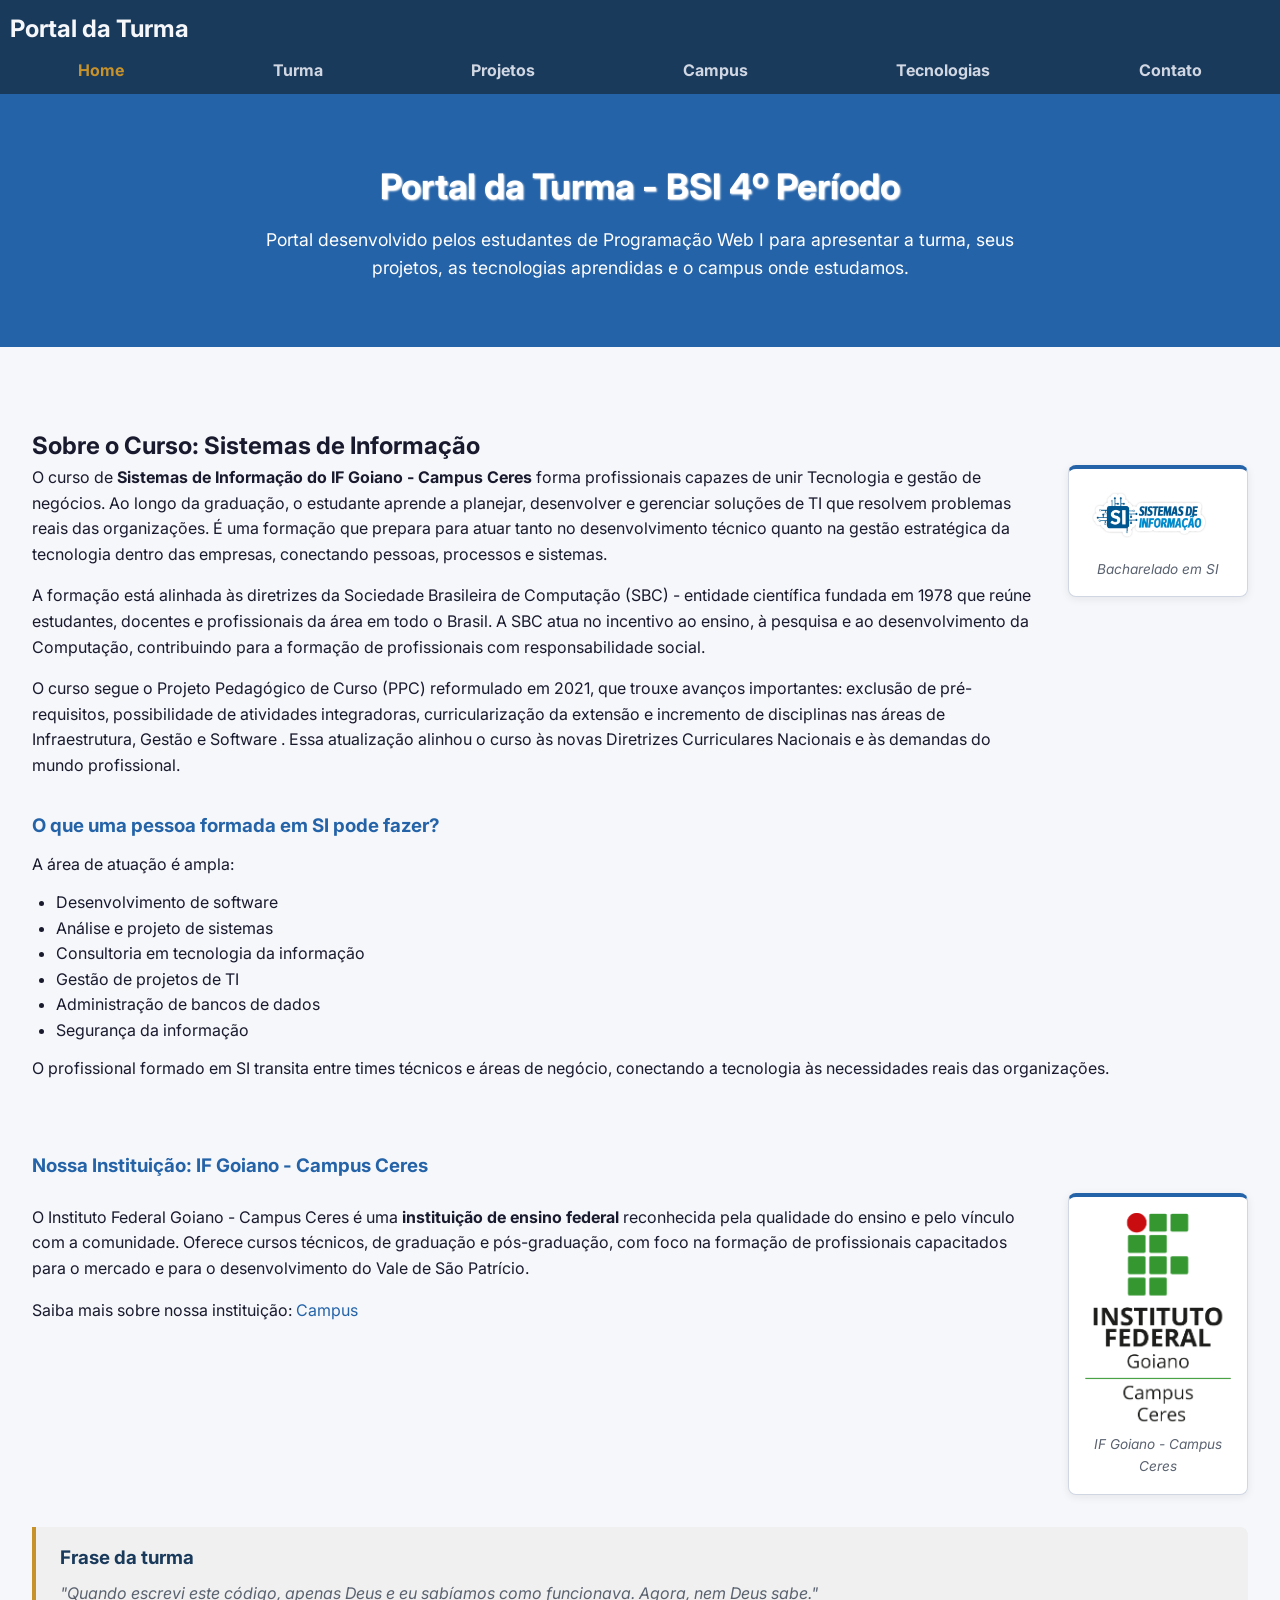
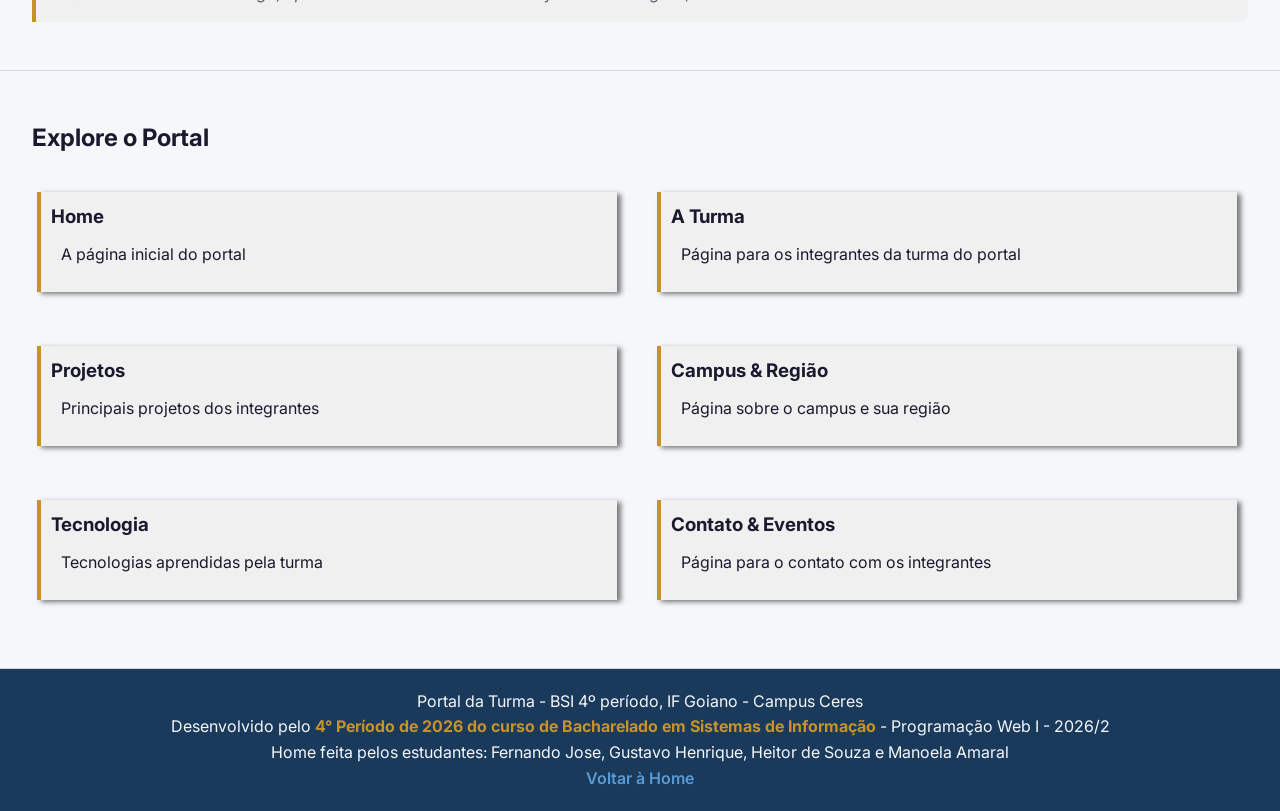
==== portal-bsi/index.html @ 042b1d0b "Organização das pastas, Readmi com a descrição do Extra, alguns correções no código" ====
<!doctype html>
<html lang="pt-br">
  <head>
    <meta charset="UTF-8" />
    <meta name="viewport" content="width=device-width, initial-scale=1.0" />
    <title>Home | Portal da Turma - BSI</title>

    <link rel="preconnect" href="https://fonts.googleapis.com" />
    <link rel="preconnect" href="https://fonts.gstatic.com" crossorigin />
    <link
      rel="stylesheet"
      href="https://fonts.googleapis.com/css2?family=Inter:wght@400;600;700&display=swap"
    />
    <link rel="stylesheet" href="style.css" />
  </head>
  <body>
    <header id="cabecalho">
      <nav id="menu-principal" aria-label="Navegação principal">
        <a href="index.html" id="nome-cabecalho">Portal da Turma</a>
        <ul>
          <li>
            <a href="index.html" class="link-nav ativo" aria-current="page"
              >Home</a
            >
          </li>
          <li><a href="turma.html" class="link-nav">Turma</a></li>
          <li><a href="projetos.html" class="link-nav">Projetos</a></li>
          <li><a href="campus.html" class="link-nav">Campus</a></li>
          <li><a href="tecnologias.html" class="link-nav">Tecnologias</a></li>
          <li><a href="contato.html" class="link-nav">Contato</a></li>
        </ul>
      </nav>
    </header>

    <main id="conteudo-principal">
      <section class="hero">
        <h1>Portal da Turma - BSI 4º Período</h1>
        <h2>
          Portal desenvolvido pelos estudantes de Programação Web I para
          apresentar a turma, seus projetos, as tecnologias aprendidas e o
          campus onde estudamos.
        </h2>
      </section>

      <section id="sobre-curso" class="secao">
        <h2 class="titulo-secao">Sobre o Curso: Sistemas de Informação</h2>

        <article class="bloco-sobre">
          <article class="texto-curso">
            <p>
              O curso de
              <strong
                >Sistemas de Informação do IF Goiano - Campus Ceres</strong
              >
              forma profissionais capazes de unir Tecnologia e gestão de
              negócios. Ao longo da graduação, o estudante aprende a planejar,
              desenvolver e gerenciar soluções de TI que resolvem problemas
              reais das organizações. É uma formação que prepara para atuar
              tanto no desenvolvimento técnico quanto na gestão estratégica da
              tecnologia dentro das empresas, conectando pessoas, processos e
              sistemas.
            </p>

            <p>
              A formação está alinhada às diretrizes da Sociedade Brasileira de
              Computação (SBC) - entidade científica fundada em 1978 que reúne
              estudantes, docentes e profissionais da área em todo o Brasil. A
              SBC atua no incentivo ao ensino, à pesquisa e ao desenvolvimento
              da Computação, contribuindo para a formação de profissionais com
              responsabilidade social.
            </p>

            <p>
              O curso segue o Projeto Pedagógico de Curso (PPC) reformulado em
              2021, que trouxe avanços importantes: exclusão de pré-requisitos,
              possibilidade de atividades integradoras, curricularização da
              extensão e incremento de disciplinas nas áreas de Infraestrutura,
              Gestão e Software . Essa atualização alinhou o curso às novas
              Diretrizes Curriculares Nacionais e às demandas do mundo
              profissional.
            </p>
          </article>
          <figure class="figura-logo">
            <img
              src="img/sistemas_info.png"
              alt="Logomarca do curso de Sistemas de Informação"
              width="350"
              height="150"
            />
            <figcaption>Bacharelado em SI</figcaption>
          </figure>
        </article>

        <h3 class="subtitulo-secao">
          O que uma pessoa formada em SI pode fazer?
        </h3>
        <p class="texto-sobre">A área de atuação é ampla:</p>
        <ul class="lista-atuacao">
          <li>Desenvolvimento de software</li>
          <li>Análise e projeto de sistemas</li>
          <li>Consultoria em tecnologia da informação</li>
          <li>Gestão de projetos de TI</li>
          <li>Administração de bancos de dados</li>
          <li>Segurança da informação</li>
        </ul>
        <p class="texto-sobre">
          O profissional formado em SI transita entre times técnicos e áreas de
          negócio, conectando a tecnologia às necessidades reais das
          organizações.
        </p>
        <br />

        <h3 class="subtitulo-secao">
          Nossa Instituição: IF Goiano - Campus Ceres
        </h3>

        <article class="bloco-sobre">
          <article class="texto-curso">
            <p class="texto-sobre">
              O Instituto Federal Goiano - Campus Ceres é uma
              <strong>instituição de ensino federal</strong> reconhecida pela
              qualidade do ensino e pelo vínculo com a comunidade. Oferece
              cursos técnicos, de graduação e pós-graduação, com foco na
              formação de profissionais capacitados para o mercado e para o
              desenvolvimento do Vale de São Patrício.
            </p>

            <p class="texto-sobre">
              Saiba mais sobre nossa instituição:
              <a id="link-campus" href="campus.html">Campus</a>
            </p>
          </article>
          <figure class="figura-logo">
            <img
              src="img/ifgoiano_campus_ceres.png"
              alt="Logomarca do IF Goiano - Campus Ceres"
              width="120"
              height="175"
            />
            <figcaption>IF Goiano - Campus Ceres</figcaption>
          </figure>
        </article>

        <aside class="aside-turma" aria-label="Frase da turma">
          <h3>Frase da turma</h3>
          <p>
            "Quando escrevi este código, apenas Deus e eu sabíamos como
            funcionava. Agora, nem Deus sabe."
          </p>
        </aside>
      </section>

      <!-- Cards de exploração -->
      <section id="explorar" class="secao">
        <h2>Explore o Portal</h2>

        <a href="index.html" class="link-exploracao">
          <article class="card-exploracao">
            <h3>Home</h3>
            <p>A página inicial do portal</p>
          </article>
        </a>
        <a href="turma.html" class="link-exploracao">
          <article class="card-exploracao">
            <h3>A Turma</h3>
            <p>Página para os integrantes da turma do portal</p>
          </article>
        </a>
        <a href="projetos.html" class="link-exploracao">
          <article class="card-exploracao">
            <h3>Projetos</h3>
            <p>Principais projetos dos integrantes</p>
          </article>
        </a>
        <a href="campus.html" class="link-exploracao">
          <article class="card-exploracao">
            <h3>Campus & Região</h3>
            <p>Página sobre o campus e sua região</p>
          </article>
        </a>
        <a href="tecnologias.html" class="link-exploracao">
          <article class="card-exploracao">
            <h3>Tecnologia</h3>
            <p>Tecnologias aprendidas pela turma</p>
          </article>
        </a>
        <a href="contato.html" class="link-exploracao">
          <article class="card-exploracao">
            <h3>Contato & Eventos</h3>
            <p>Página para o contato com os integrantes</p>
          </article>
        </a>
      </section>
    </main>

    <footer id="rodape">
      <p>Portal da Turma - BSI 4º período, IF Goiano - Campus Ceres</p>
      <p>
        Desenvolvido pelo
        <strong>
          4° Período de 2026 do curso de Bacharelado em Sistemas de
          Informação</strong
        >
        - Programação Web I - 2026/2
      </p>
      <p>
        Home feita pelos estudantes: Fernando Jose, Gustavo Henrique, Heitor de
        Souza e Manoela Amaral
      </p>
      <a href="index.html" class="link-rodape">Voltar à Home</a>
    </footer>
  </body>
</html>
---- portal-bsi/style.css ----
:root {
  --azul: #1a3a5c;
  --azul2: #2563a8;
  --azul3: #5b9bd5;
  --dourado: #c8922a;
  --fundo: #f5f7fa;
  --fundo2: #f0f0f0;
  --fundo3: #d0d7d3;
  --tinta: #1a1a2e;
  --cinza: #5a6270;
  --linha: #d0d7e3;
  --branco: #ffffff;
}

* {
  box-sizing: border-box;
  margin: 0;
  padding: 0;
}

body {
  font-family: "Inter", Arial, sans-serif;
  font-size: 16px;
  line-height: 1.6;
  color: var(--tinta);
  background-color: var(--fundo);
}

#cabecalho {
  background-color: var(--azul);
  padding: 10px 10px;
  width: 100%;
}

#menu-principal ul {
  margin: 10px 0 0 0;
  display: flex;
  flex-wrap: wrap;
  gap: 80px;
  list-style: none;
  justify-content: space-evenly;
}

#nome-cabecalho {
  color: var(--fundo);
  text-align: center;
  text-decoration: none;
  font-size: 1.5rem;
  font-weight: 700;
}

.link-nav {
  color: var(--linha);
  font-weight: bolder;
  text-decoration: none;
}

.link-nav:hover {
  color: var(--dourado);
  text-decoration: underline;
}

.link-nav.ativo {
  color: var(--dourado);
}

.link-exploracao {
  text-decoration: none;
  color: var(--tinta);
}

/* transition: Anima a mudança de uma
propriedade ao longo do tempo. */
.card-exploracao {
  width: calc(100% - 1rem);
  height: 100px;
  margin: 10px 0 20px 5px;
  padding: 10px;
  border-left: var(--dourado) solid 4px;
  box-shadow: #777 4px 2px 5px;
  background-color: var(--fundo2);
  transition: 0.2s;
}

.card-exploracao p {
  padding: 10px;
}

.card-exploracao:hover {
  border-left: var(--azul3) solid 4px;
  background: linear-gradient(112deg,
    var(--azul3) 0%,
    var(--azul2) 51%,
    var(--azul) 100%);
  box-shadow: 0px 0px 30px 1px var(--azul3);
  word-spacing: 1px;
}

.card-exploracao:hover h3 {
  transition: 0.2s;
  letter-spacing: .5px;
}

.card-exploracao:hover p {
  transition: 0.2s;
  letter-spacing: 1px;
}
.hero {
  background-color: var(--azul2);
  color: var(--branco);
  padding: 4rem 2rem;
  margin-bottom: 2rem;
}

/* text-shadow: Adiciona sombra ao texto  */
.hero h1 {
  text-shadow: 1px 1px 2px;
  text-align: center;
  font-size: 2.2rem;
}

.hero h2 {
  max-width: 800px;
  margin: 0.75rem auto 0;
  text-align: center;
  font-size: 1.1rem;
  font-weight: 400;
}

.secao {
  padding: 3rem 2rem;
  border-bottom: 1px solid var(--linha);
}

h1 {
  text-align: center;
}

.subtitulo {
  color: var(--fundo);
}

.titulo-sobre {
  color: var(--azul);
}

.subtitulo-secao {
  color: var(--azul2);
}

.lista-atuacao {
  padding-left: 24px;
}

.texto-curso p + p {
  margin-top: 1rem;
}

/* Espaço dos textos soltos da seção */
.texto-sobre {
  margin: 0.75rem 0;
}

/* Substitui o <br> antes dos subtítulos */
.subtitulo-secao {
  color: var(--azul2);
  margin: 2rem 0 0.75rem;
}

#rodape {
  background-color: var(--azul);
  color: var(--fundo);
  text-align: center;
  padding: 20px 15px;
}

#rodape strong {
  color: var(--dourado);
}

.link-rodape {
  color: var(--azul3);
  text-decoration: none;
  font-weight: 600;
}

.link-rodape:hover {
  color: var(--dourado);
  text-decoration: underline;
}

.bloco-sobre {
  display: flex;
  align-items: flex-start;
  gap: 2rem;
  margin-bottom: 1.5rem;
}

#link-campus{
  color: var(--azul2);
  text-decoration: none;
}


#link-campus:hover{
  color: var(--dourado);
  text-decoration: underline;
  font-weight: bolder;
}

/* box-shadow: Adiciona sombra ao elemento */
/* border-radius:Valores diferentes por canto (Arredondamento) */

.figura-logo {
  flex-shrink: 0;
  width: 180px;
  margin: 0;
  padding: 1rem;
  background: var(--branco);
  border: 1px solid var(--linha);
  border-top: 4px solid var(--azul2);
  border-radius: 8px;
  box-shadow: 0 2px 8px rgba(26, 26, 46, 0.08);
}

.figura-logo img {
  width: 100%;
  height: auto;
  display: block;
}

.figura-logo figcaption {
  font-size: 0.85rem;
  color: var(--cinza);
  text-align: center;
  margin-top: 0.5rem;
  font-style: italic;
}

#explorar {
  display: grid;
  grid-template-columns: repeat(2, 1fr);
  gap: 1.5rem;
}

#explorar h2 {
  grid-column: 1 / -1;
}

.aside-turma {
  margin-top: 2rem;
  padding: 1rem 1.5rem;
  border-left: 4px solid var(--dourado);
  background-color: var(--fundo2);
  border-radius: 0 8px 8px 0;
}

.aside-turma h3 {
  color: var(--azul);
  margin-bottom: 0.5rem;
}

.aside-turma p {
  color: var(--cinza);
  font-style: italic;
}

/* Links do menu, rodapé e link do campus */
.link-nav:focus-visible,
#nome-cabecalho:focus-visible,
.link-rodape:focus-visible,
#link-campus:focus-visible {
  outline: 3px solid var(--dourado);
  outline-offset: 3px;
}

/* Cards: o foco está no <a>, então destacamos o card dentro dele */
.link-exploracao:focus-visible {
  outline: 3px solid var(--dourado);
  outline-offset: 4px;
}
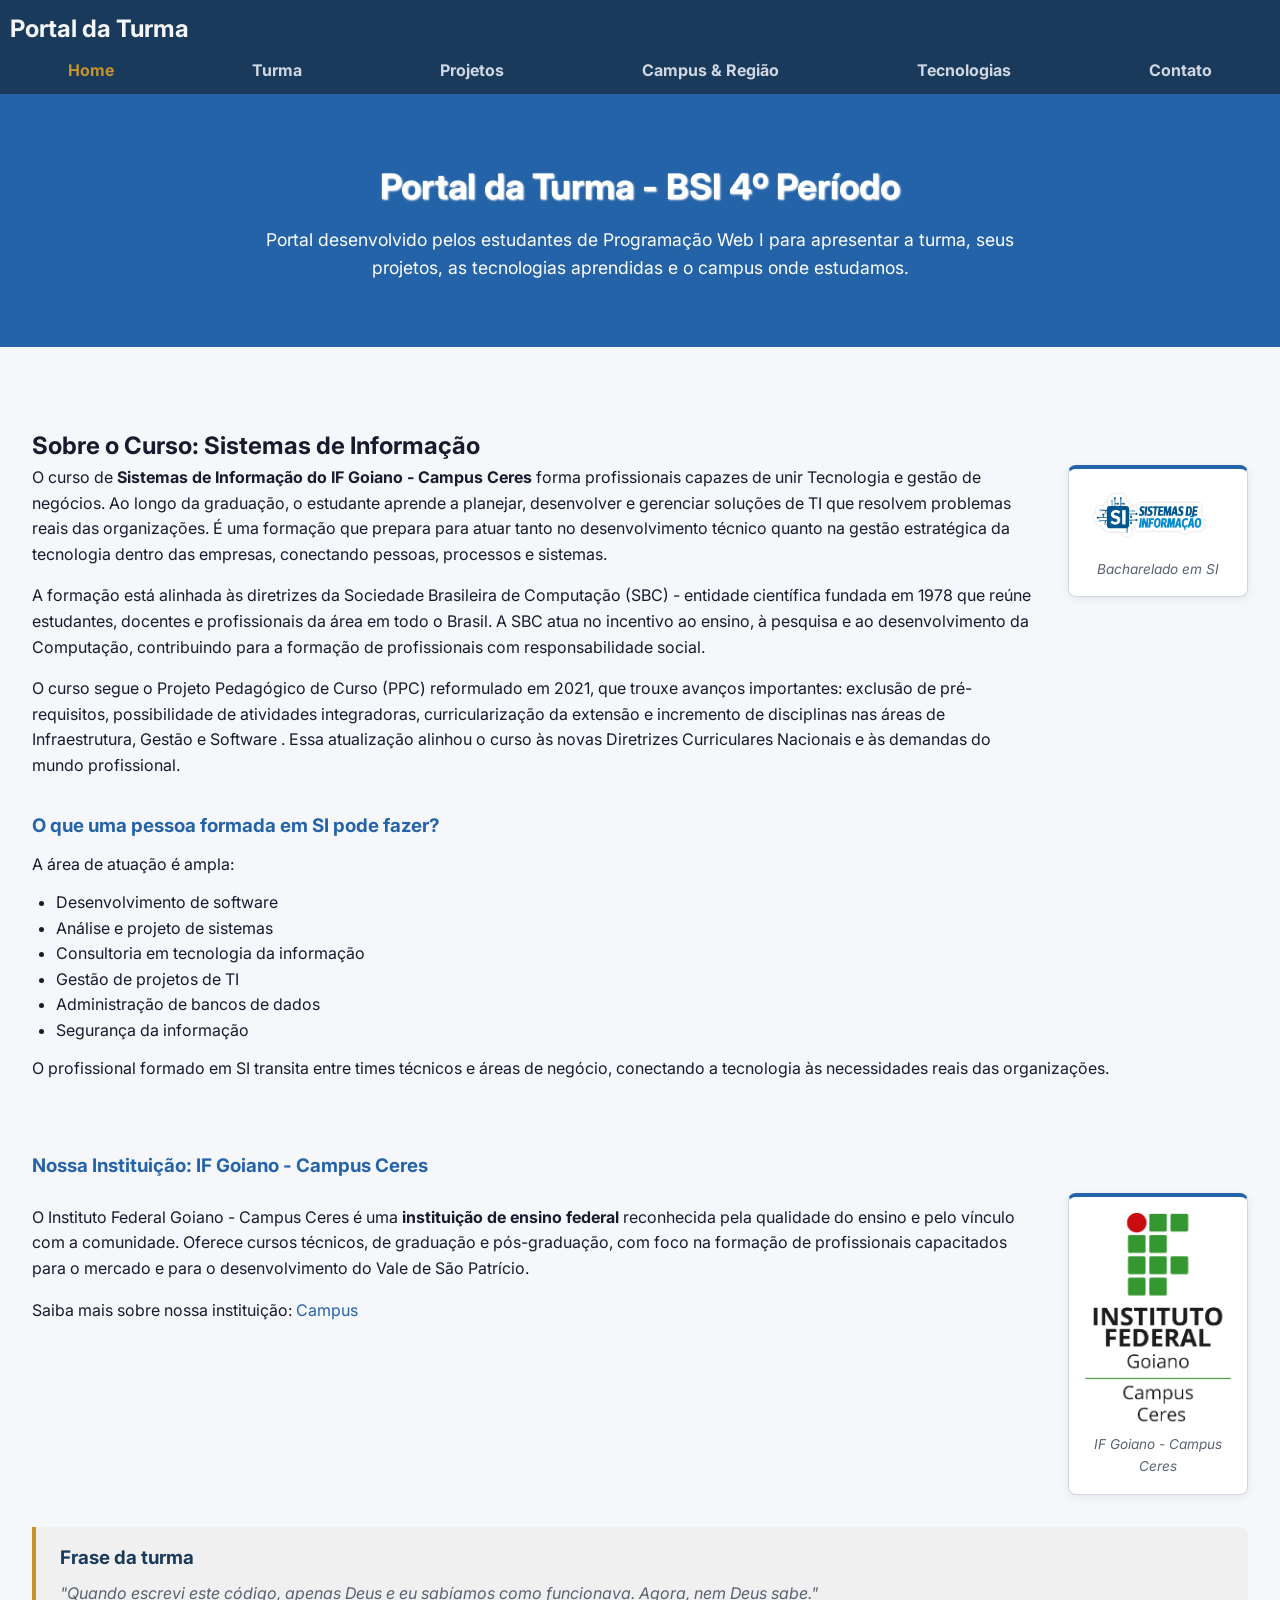
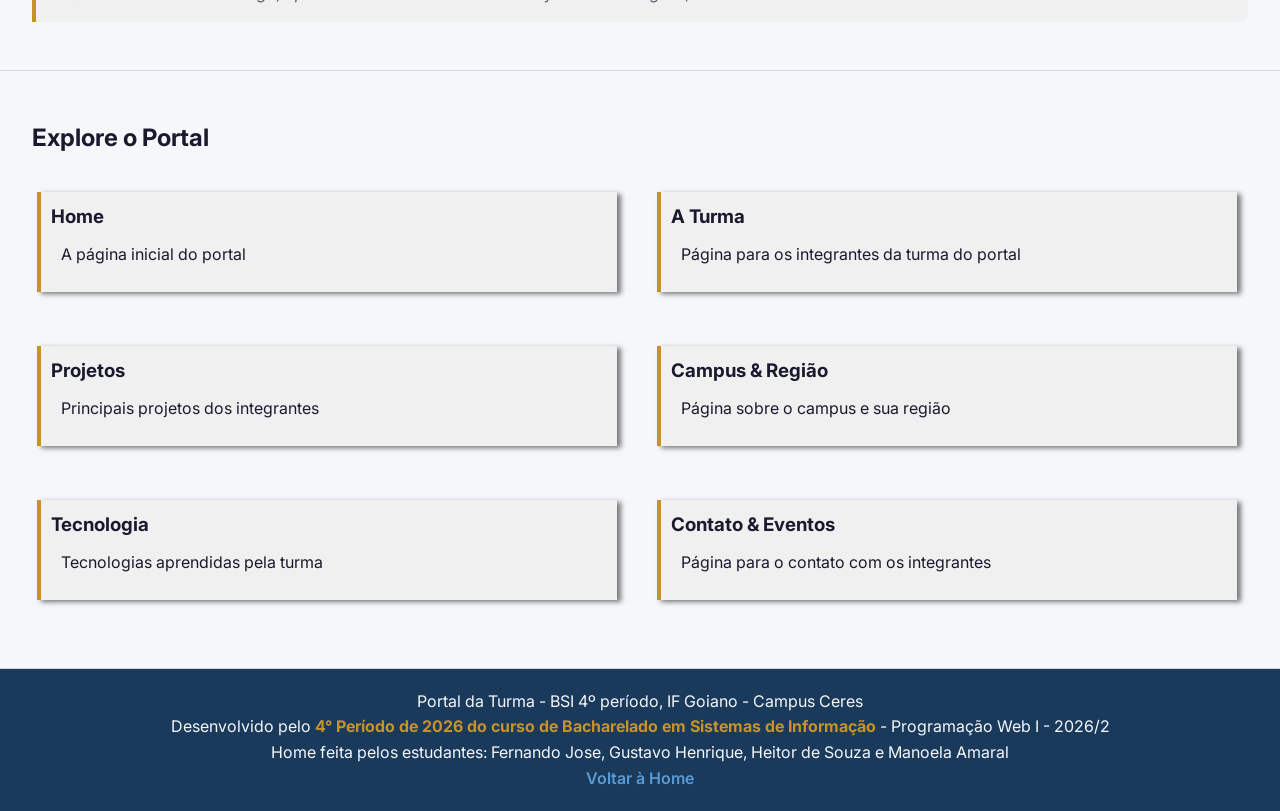
==== commit f6c7122f: "mudança de campus para Campus & Região" ====
--- a/portal-bsi/index.html
+++ b/portal-bsi/index.html
@@ -25,7 +25,7 @@
           </li>
           <li><a href="turma.html" class="link-nav">Turma</a></li>
           <li><a href="projetos.html" class="link-nav">Projetos</a></li>
-          <li><a href="campus.html" class="link-nav">Campus</a></li>
+          <li><a href="campus.html" class="link-nav">Campus & Região</a></li>
           <li><a href="tecnologias.html" class="link-nav">Tecnologias</a></li>
           <li><a href="contato.html" class="link-nav">Contato</a></li>
         </ul>
